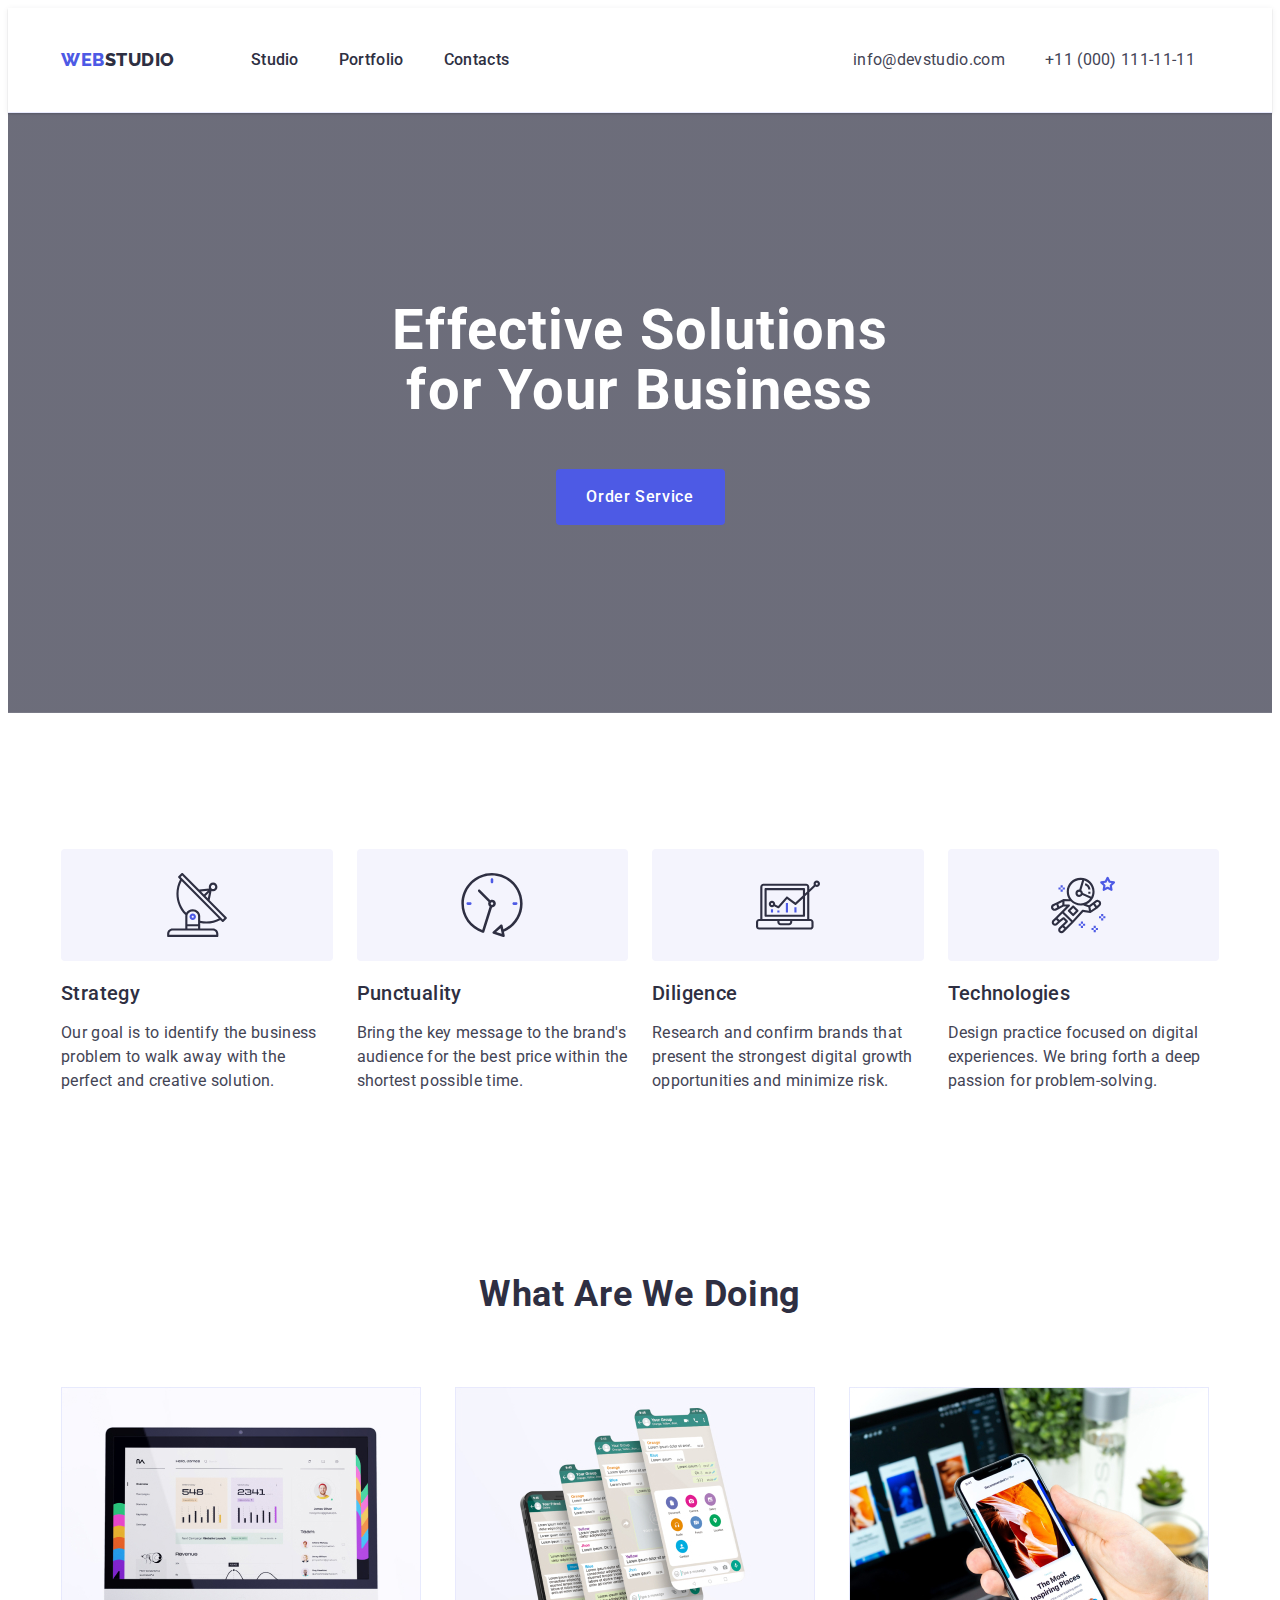
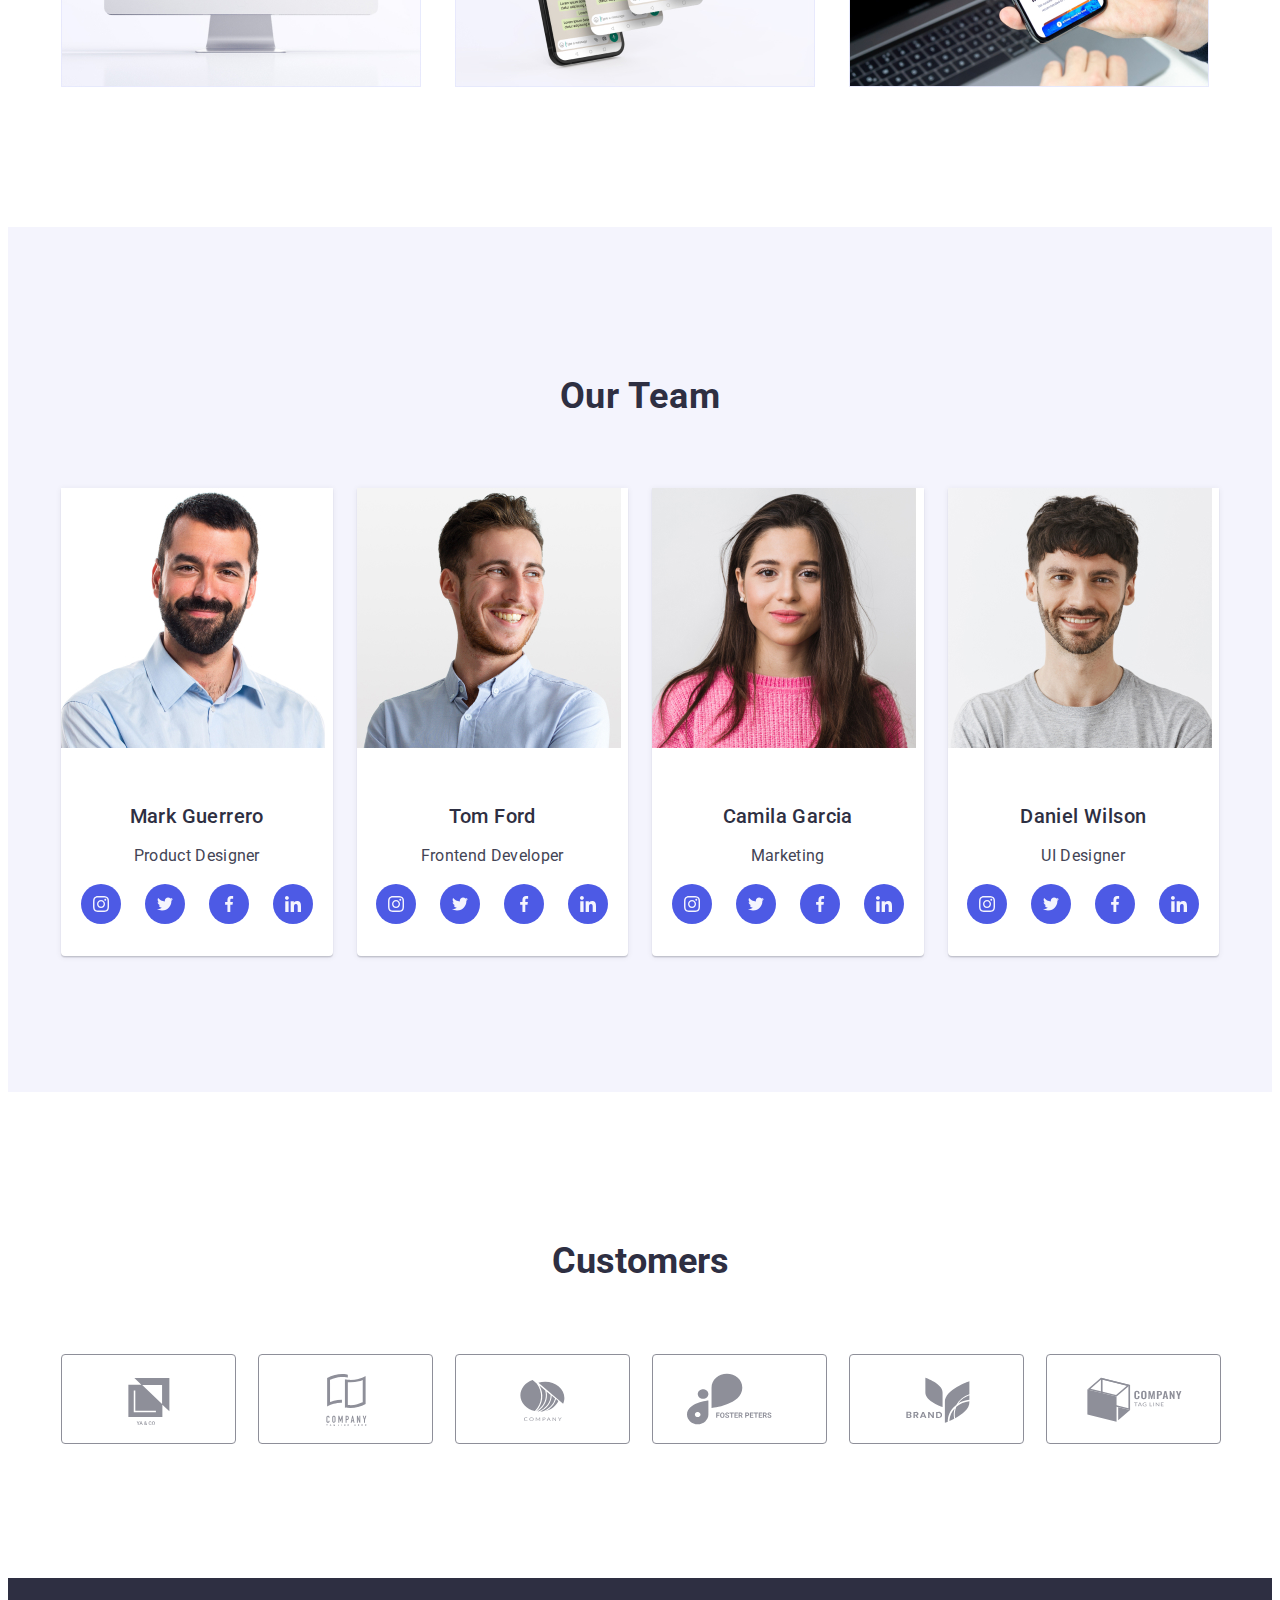
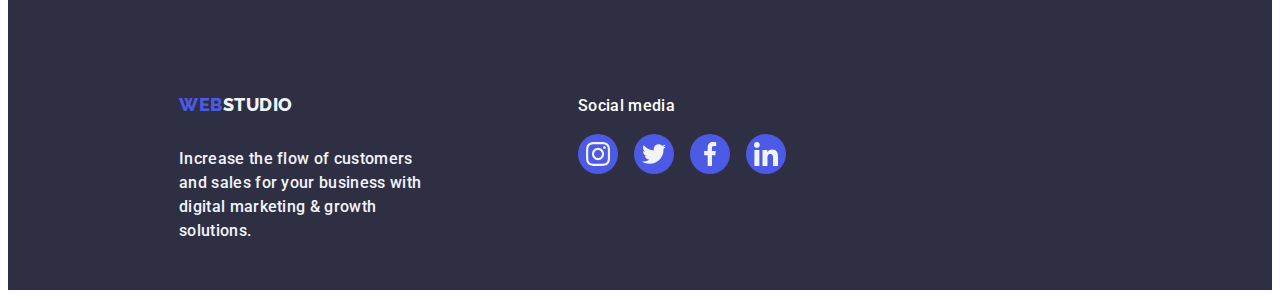
==== index.html @ 09ea51d0 "Initial commit" ====
<!DOCTYPE html>
<html lang="en">
  <head>
    <meta charset="UTF-8" />
    <meta name="viewport" content="width=device-width, initial-scale=1.0" />
    <link
      rel="stylesheet"
      href="https://cdnjs.cloudflare.com/ajax/libs/modern-normalize/2.0.0/modern-normalize.min.css"
      integrity="sha512-4xo8blKMVCiXpTaLzQSLSw3KFOVPWhm/TRtuPVc4WG6kUgjH6J03IBuG7JZPkcWMxJ5huwaBpOpnwYElP/m6wg=="
      crossorigin="anonymous"
      referrerpolicy="no-referrer"
    />
    <link rel="preconnect" href="https://fonts.googleapis.com" />
    <link rel="preconnect" href="https://fonts.gstatic.com" crossorigin />
    <link
      href="https://fonts.googleapis.com/css2?family=Raleway:wght@700&family=Roboto:wght@400;500;700;900&display=swap"
      rel="stylesheet"
    />
    <link rel="stylesheet" href="./css/styles.css" />
    <title>Studio</title>
  </head>
  <body>
    <!-- Header -->
    <header class="main-header">
      <div class="div-class container">
        <nav class="nav-nav">
          <a href="./index.html" class="logo link"
            >Web<span class="logo-span">Studio</span></a
          >
          <ul class="nav-bar list">
            <li><a href="./index.html" class="tab-bar link">Studio</a></li>
            <li>
              <a href="./portfolio.html" class="tab-bar link">Portfolio</a>
            </li>
            <li><a href="" class="tab-bar link">Contacts</a></li>
          </ul>
        </nav>
        <address class="address-bar">
          <ul class="list list-class">
            <li>
              <a href="mailto:info@devstudio.com" class="address-elm link"
                >info@devstudio.com</a
              >
            </li>
            <li>
              <a href="tel:+110001111111" class="address-elm link">
                +11 (000) 111-11-11</a
              >
            </li>
          </ul>
        </address>
      </div>
    </header>
    <main>
      <!--Section 1-->
      <section class="hero-section styling">
        <div class="container">
          <h1 class="hero-title">Effective Solutions for Your Business</h1>
          <button type="button" class="hero-button">Order Service</button>
        </div>
      </section>
      <!--Section 2-->
      <section class="how-to-do-it">
        <div class="container">
          <h2 class="visually-hidden">How we do it</h2>
          <ul class="list best-list">
            <li class="best-list-elm">
              <div class="icons">
                <svg width="64" height="64">
                  <use href="./images/icons.svg#antennalogo"></use>
                </svg>
              </div>
              <h3 class="joker joker-plus">Strategy</h3>
              <p class="the-joker">
                Our goal is to identify the business problem to walk away with
                the perfect and creative solution.
              </p>
            </li>
            <li class="best-list-elm">
              <div class="icons">
                <svg width="64" height="64">
                  <use href="./images/icons.svg#clocklogo"></use>
                </svg>
              </div>
              <h3 class="joker joker-plus">Punctuality</h3>
              <p class="the-joker">
                Bring the key message to the brand's audience for the best price
                within the shortest possible time.
              </p>
            </li>
            <li class="best-list-elm">
              <div class="icons">
                <svg width="64" height="64">
                  <use href="./images/icons.svg#diagramlogo"></use>
                </svg>
              </div>
              <h3 class="joker joker-plus">Diligence</h3>
              <p class="the-joker">
                Research and confirm brands that present the strongest digital
                growth opportunities and minimize risk.
              </p>
            </li>
            <li class="best-list-elm">
              <div class="icons">
                <svg width="64" height="64">
                  <use href="./images/icons.svg#astronautlogo"></use>
                </svg>
              </div>
              <h3 class="joker joker-plus">Technologies</h3>
              <p class="the-joker">
                Design practice focused on digital experiences. We bring forth a
                deep passion for problem-solving.
              </p>
            </li>
          </ul>
        </div>
      </section>
      <!--Section 3-->
      <section class="what-we-do">
        <div class="container">
          <h2 class="team-and-job">What are we doing</h2>
          <ul class="list what-we-do-list">
            <li class="examples">
              <img src="./images/img1.jpg" alt="photo monitor" width="360" />
            </li>
            <li class="examples">
              <img src="./images/img2.jpg" alt="phone screens" width="360" />
            </li>
            <li class="examples">
              <img src="./images/img3.jpg" alt="photo laptop" width="360" />
            </li>
          </ul>
        </div>
      </section>
      <!--Section 4-->
      <section class="our-team">
        <div class="container">
          <h2 class="team-and-job">Our Team</h2>
          <ul class="list our-team-list">
            <li class="employee-list">
              <img src="./images/photo1.jpg" alt="employee photo" width="264" />
              <div class="about-employee">
                <h3 class="joker">Mark Guerrero</h3>
                <p class="the-joker plus">Product Designer</p>
                <ul class="media-employee">
                  <li class="list-team-svg">
                    <a class="link-media" href="">
                      <svg class="svg-media" width="16" height="16">
                        <use href="./images/icons.svg#logoinstagram"></use>
                      </svg>
                    </a>
                  </li>
                  <li class="list-team-svg">
                    <a class="link-media" href="">
                      <svg class="svg-media" width="16" height="16">
                        <use href="./images/icons.svg#logotwitter"></use>
                      </svg>
                    </a>
                  </li>
                  <li class="list-team-svg">
                    <a class="link-media" href="">
                      <svg class="svg-media" width="16" height="16">
                        <use href="./images/icons.svg#logofacebook"></use>
                      </svg>
                    </a>
                  </li>
                  <li class="list-team-svg">
                    <a class="link-media" href="">
                      <svg class="svg-media" width="16" height="16">
                        <use href="./images/icons.svg#logolinkedin"></use>
                      </svg>
                    </a>
                  </li>
                </ul>
              </div>
            </li>
            <li class="employee-list">
              <img src="./images/photo2.jpg" alt="employee photo" width="264" />
              <div class="about-employee">
                <h3 class="joker">Tom Ford</h3>
                <p class="the-joker plus">Frontend Developer</p>
                <ul class="media-employee">
                  <li class="list-team-svg">
                    <a class="link-media" href="">
                      <svg class="svg-media" width="16" height="16">
                        <use href="./images/icons.svg#logoinstagram"></use>
                      </svg>
                    </a>
                  </li>
                  <li class="list-team-svg">
                    <a class="link-media" href="">
                      <svg class="svg-media" width="16" height="16">
                        <use href="./images/icons.svg#logotwitter"></use>
                      </svg>
                    </a>
                  </li>
                  <li class="list-team-svg">
                    <a class="link-media" href="">
                      <svg class="svg-media" width="16" height="16">
                        <use href="./images/icons.svg#logofacebook"></use>
                      </svg>
                    </a>
                  </li>
                  <li class="list-team-svg">
                    <a class="link-media" href="">
                      <svg class="svg-media" width="16" height="16">
                        <use href="./images/icons.svg#logolinkedin"></use>
                      </svg>
                    </a>
                  </li>
                </ul>
              </div>
            </li>
            <li class="employee-list">
              <img src="./images/photo3.jpg" alt="employee photo" width="264" />
              <div class="about-employee">
                <h3 class="joker">Camila Garcia</h3>
                <p class="the-joker plus">Marketing</p>
                <ul class="media-employee">
                  <li class="list-team-svg">
                    <a class="link-media" href="">
                      <svg class="svg-media" width="16" height="16">
                        <use href="./images/icons.svg#logoinstagram"></use>
                      </svg>
                    </a>
                  </li>
                  <li class="list-team-svg">
                    <a class="link-media" href="">
                      <svg class="svg-media" width="16" height="16">
                        <use href="./images/icons.svg#logotwitter"></use>
                      </svg>
                    </a>
                  </li>
                  <li class="list-team-svg">
                    <a class="link-media" href="">
                      <svg class="svg-media" width="16" height="16">
                        <use href="./images/icons.svg#logofacebook"></use>
                      </svg>
                    </a>
                  </li>
                  <li class="list-team-svg">
                    <a class="link-media" href="">
                      <svg class="svg-media" width="16" height="16">
                        <use href="./images/icons.svg#logolinkedin"></use>
                      </svg>
                    </a>
                  </li>
                </ul>
              </div>
            </li>
            <li class="employee-list">
              <img src="./images/photo4.jpg" alt="employee photo" width="264" />
              <div class="about-employee">
                <h3 class="joker">Daniel Wilson</h3>
                <p class="the-joker plus">UI Designer</p>
                <ul class="media-employee">
                  <li class="list-team-svg">
                    <a class="link-media" href="">
                      <svg class="svg-media" width="16" height="16">
                        <use href="./images/icons.svg#logoinstagram"></use>
                      </svg>
                    </a>
                  </li>
                  <li class="list-team-svg">
                    <a class="link-media" href="">
                      <svg class="svg-media" width="16" height="16">
                        <use href="./images/icons.svg#logotwitter"></use>
                      </svg>
                    </a>
                  </li>
                  <li class="list-team-svg">
                    <a class="link-media" href="">
                      <svg class="svg-media" width="16" height="16">
                        <use href="./images/icons.svg#logofacebook"></use>
                      </svg>
                    </a>
                  </li>
                  <li class="list-team-svg">
                    <a class="link-media" href="">
                      <svg class="svg-media" width="16" height="16">
                        <use href="./images/icons.svg#logolinkedin"></use>
                      </svg>
                    </a>
                  </li>
                </ul>
              </div>
            </li>
          </ul>
        </div>
      </section>
      <!-- Section 5 -->
      <section class="customers">
        <div class="container">
          <h2 class="customers-title">Customers</h2>
          <ul class="list-of-media-channels">
            <li class="list-of-six">
              <a class="the-six-elm" href="">
                <svg class="svg-of-the-six" width="104" height="56">
                  <use href="./images/icons.svg#logocompany1"></use>
                </svg>
              </a>
            </li>
            <li class="list-of-six">
              <a class="the-six-elm" href="">
                <svg class="svg-of-the-six" width="104" height="56">
                  <use href="./images/icons.svg#logocompany2"></use>
                </svg>
              </a>
            </li>
            <li class="list-of-six">
              <a class="the-six-elm" href="">
                <svg class="svg-of-the-six" width="104" height="56">
                  <use href="./images/icons.svg#logocompany3"></use>
                </svg>
              </a>
            </li>
            <li class="list-of-six">
              <a class="the-six-elm" href="">
                <svg class="svg-of-the-six" width="104" height="56">
                  <use href="./images/icons.svg#grouplogo"></use>
                </svg>
              </a>
            </li>
            <li class="list-of-six">
              <a class="the-six-elm" href="">
                <svg class="svg-of-the-six" width="104" height="56">
                  <use href="./images/icons.svg#logocompany5"></use>
                </svg>
              </a>
            </li>
            <li class="list-of-six">
              <a class="the-six-elm" href="">
                <svg class="svg-of-the-six" width="104" height="56">
                  <use href="./images/icons.svg#logocompany6"></use>
                </svg>
              </a>
            </li>
          </ul>
        </div>
      </section>
    </main>
    <!-- Foot6er -->
    <footer class="big-toe">
      <div class="footer-div">
        <div class="container second-footer-class">
          <a href="./index.html" class="logo link loggos-f"
            >Web<span class="span-logo">Studio</span></a
          >
          <p class="p-footer">
            Increase the flow of customers and sales for your business with
            digital marketing & growth solutions.
          </p>
        </div>
        <div>
          <p class="second-p-footer">Social media</p>
          <ul class="list-of-media-footer">
            <li class="list-of-four">
              <a class="the-four-elm" href="">
                <svg class="svg-of-the-four" width="24" height="24">
                  <use href="./images/icons.svg#logoinstagram"></use>
                </svg>
              </a>
            </li>
            <li class="list-of-four">
              <a class="the-four-elm" href="">
                <svg class="svg-of-the-four" width="24" height="24">
                  <use href="./images/icons.svg#logotwitter"></use>
                </svg>
              </a>
            </li>
            <li class="list-of-four">
              <a class="the-four-elm" href="">
                <svg class="svg-of-the-four" width="24" height="24">
                  <use href="./images/icons.svg#logofacebook"></use>
                </svg>
              </a>
            </li>
            <li class="list-of-four">
              <a class="the-four-elm" href="">
                <svg class="svg-of-the-four" width="24" height="24">
                  <use href="./images/icons.svg#logolinkedin"></use>
                </svg>
              </a>
            </li>
          </ul>
        </div>
      </div>
    </footer>
  </body>
</html>
---- css/styles.css ----
:root {
  --white-color: #ffffff;
  --navy-color: #2e2f42;
  --iris-color: #4d5ae5;
  --ocean-color: #404bbf;
  --cloud-color: #f4f4fd;
  --slate-color: #434455;
}
/*Global Styles*/
body {
  color: var(--slate-color);
  font-family: "Roboto", sans-serif;
}
/*Header classes*/
.main-header {
  border-bottom: 1px solid #e7e9fc;
  box-shadow: 0px 2px 1px rgba(46, 47, 66, 0.08),
    0px 1px 1px rgba(46, 47, 66, 0.16), 0px 1px 6px rgba(46, 47, 66, 0.08);
}
.div-class {
  display: flex;
  justify-content: space-between;
}
.container {
  width: 1158px;
  margin: 0 auto;
  padding: 0 15px;
}
.nav-nav {
  display: flex;
  align-items: center;
}
.logo {
  color: var(--iris-color);
  font-family: "Raleway", sans-serif;
  font-size: 18px;
  font-style: normal;
  font-weight: 800;
  line-height: 1.17;
  letter-spacing: 0.03em;
  text-transform: uppercase;
  margin-right: 76px;
}
.link {
  text-decoration: none;
}
.logo-span {
  color: var(--navy-color);
}
.nav-bar {
  list-style: none;
  display: flex;
  gap: 40px;
}
.list {
  list-style-type: none;
  padding: 0;
}
.tab-bar {
  color: var(--NAVY-BLUE, #2e2f42);
  font-size: 16px;
  font-weight: 500;
  line-height: 1.5;
  letter-spacing: 0.02em;
  padding: 24px 0;
}
.tab-bar:hover,
.tab-bar:focus {
  color: var(--ocean-color);
}
.address-bar {
  font-style: normal;
  list-style-type: none;
  display: flex;
  align-items: center;
  gap: 40;
}
.list-class {
  display: flex;
  gap: 40px;
  padding: 24px;
}
.address-elm {
  color: var(--slate-color);
  font-weight: 400;
  font-size: 16px;
  line-height: 1.5;
  letter-spacing: 0.02em;
  text-decoration: none;
}
.address-elm:hover,
.address-elm:focus {
  color: var(--ocean-color);
}
/*Section 1*/
.hero-section {
  padding: 188px 0;
  margin: auto;
}
.styling {
  background-image: linear-gradient(
      rgba(46, 47, 66, 0.7),
      rgba(46, 47, 66, 0.7)
    ),
    url(../images/people-office.jpg);
  max-width: 1440px;
  background-repeat: no-repeat;
  background-position: center;
  background-size: cover;
}
.hero-title {
  color: var(--white-color);
  margin: 0 auto;
  font-size: 56px;
  line-height: 1.07;
  text-align: center;
  letter-spacing: 0.02em;
  max-width: 496px;
}
.hero-button {
  margin: 0 auto;
  background-color: var(--IRIS, #4d5ae5);
  font-family: "Roboto", sans-serif;
  font-weight: 500;
  font-size: 16px;
  line-height: 1.5;
  letter-spacing: 0.04em;
  color: var(--WHITE, #fff);
  display: block;
  min-width: 169px;
  height: 56px;
  border: none;
  border-radius: 4px;
  cursor: pointer;
  margin-top: 48px;
}
.hero-button:hover,
.hero-button:focus {
  color: var(--ocean-color);
}
/* Section 2 */
.how-to-do-it {
  padding: 120px 0;
}
.visually-hidden {
  position: absolute;
  width: 1px;
  height: 1px;
  margin: -1px;
  border: 0;
  padding: 0;
  white-space: nowrap;
  clip-path: inset(100%);
  clip: rect(0 0 0 0);
  overflow: hidden;
}
.best-list {
  display: flex;
  gap: 24px;
  padding: 0;
}
.best-list-elm {
  width: 100%;
  min-width: 264px;
}
.icons {
  display: flex;
  align-items: center;
  justify-content: center;
  height: 112px;
  background-color: var(--cloud-color);
  border-radius: 4px;
  margin-bottom: 8px;
}
.joker {
  color: var(--navy-color);
  font-weight: 500;
  font-size: 20px;
  line-height: 1.2;
  letter-spacing: 0.02em;
  margin-bottom: 8px;
  text-align: center;
}
.joker-plus {
  width: calc((100% - 72px) / 4);
}
.the-joker {
  font-size: 16px;
  line-height: 1.5;
  letter-spacing: 0.02em;
}
/* Sectia 3 */
.what-we-do {
  padding-bottom: 120px;
}
.what-we-do-list {
  display: flex;
  gap: 24px;
  padding: 0;
}
.team-and-job {
  color: var(--navy-color);
  font-size: 36px;
  line-height: 1.11;
  text-align: center;
  letter-spacing: 0.02em;
  text-transform: capitalize;
  margin-bottom: 72px;
}
.examples {
  flex-basis: calc((100% - 48px) / 3);
}
/* Section 4 */
.our-team {
  background-color: var(--cloud-color);
  padding: 120px 0;
}
.our-team-list {
  display: flex;
  gap: 24px;
  padding: 0;
}
.employee-list {
  flex-basis: calc((100% - 3 * 24px) / 4);
  border-radius: 0px 0px 4px 4px;
  background: var(--WHITE, #fff);
  box-shadow: 0px 2px 1px 0px rgba(46, 47, 66, 0.08),
    0px 1px 1px 0px rgba(46, 47, 66, 0.16),
    0px 1px 6px 0px rgba(46, 47, 66, 0.08);
}
.about-employee {
  padding: 32px 0;
}
.plus {
  text-align: center;
}
.media-employee {
  display: flex;
  gap: 24px;
  list-style: none;
  justify-content: center;
  padding-left: 0;
}
.list-team-svg {
  width: 40px;
  height: 40px;
}
.link-media {
  width: 100%;
  height: 100%;
  background-color: var(--iris-color);
  border-radius: 50%;
  display: flex;
  align-items: center;
  justify-content: center;
}
.link-media:hover,
.link-media:focus {
  background-color: #404bbf;
}
.svg-media {
  fill: #f4f4fd;
}
/* Section 5 */
.customers {
  padding: 120px 0;
}
.customers-title {
  font-family: "Roboto", sans-serif;
  font-size: 36px;
  line-height: 1.11;
  color: #2e2f42;
  margin-bottom: 72px;
  text-align: center;
}
.list-of-media-channels {
  display: flex;
  gap: 24px;
  list-style: none;
  height: 88px;
  padding-left: 0;
}
.list-of-six {
  width: calc((100% - 120px) / 6);
}
.the-six-elm {
  width: 100%;
  height: 100%;
  border: 1px solid #8e8f99;
  border-radius: 4px;
  display: flex;
  align-items: center;
  justify-content: center;
  color: #8e8f99;
}
.the-six-elm:hover,
.the-six-elm:focus {
  border-color: #404bbf;
  color: #404bbf;
}
.svg-of-the-six {
  fill: currentColor;
}
/* Footer */
.big-toe {
  background-color: var(--navy-color);
  margin: 0 auto;
  padding: 100px 0;
  display: flex;
  max-width: 1440px;
}
.footer-div {
  align-items: baseline;
  display: flex;
  max-width: 1440px;
  padding-left: 156px;
}
.second-footer-class {
  margin-right: 120px;
  width: 264px;
  height: 72px;
}
.loggos-f {
  display: inline-block;
  margin-bottom: 16px;
}
.span-logo {
  color: var(--cloud-color);
}
.p-footer {
  font-weight: 500;
  font-size: 16px;
  line-height: 1.5;
  letter-spacing: 0.02em;
  color: #f4f4fd;
  margin-bottom: 16px;
  max-width: 264px;
}
.second-p-footer {
  font-weight: 500;
  font-size: 16px;
  line-height: 1.5;
  letter-spacing: 0.02em;
  color: #ffffffff;
  margin-bottom: 16px;
}
.list-of-media-footer {
  display: flex;
  gap: 16px;
  list-style: none;
  padding-left: 0;
}
.list-of-four {
  width: 40px;
  height: 40px;
}
.the-four-elm {
  width: 100%;
  height: 100%;
  background-color: #4d5ae5;
  border-radius: 50%;
  display: flex;
  align-items: center;
  justify-content: center;
}
.the-four-elm:hover,
.the-four-elm:focus {
  background-color: #31d0aa;
}
.svg-of-the-four {
  fill: #f4f4f4fd;
}
/* Portfolio */
.porto-section {
  padding: 96px 0 120px 0;
}
.porto-list {
  display: flex;
  padding: 0;
  justify-content: center;
  gap: 24px;
  margin-bottom: 72px;
}
.push-me {
  font-family: "Roboto", sans-serif;
  color: var(--iris-color);
  font-weight: 500;
  font-size: 16px;
  line-height: 1.5;
  letter-spacing: 0.04em;
  background-color: var(--cloud-color);
  cursor: pointer;
  border: 1px solid #e7e9fc;
  padding: 12px 24px;
  border-radius: 4px;
}
.push-me:hover,
.push-me:focus {
  background-color: var(--ocean-color);
  color: var(--white-color);
}
.big-list {
  display: flex;
  padding: 0;
  flex-wrap: wrap;
  column-gap: 24px;
  row-gap: 48px;
}
.big-li {
  width: calc((100% - 48px) / 3);
}
.about-link {
  padding: 32px 16px;
  border: 1px solid #e7e9fc;
  border-top: 0;
  margin-bottom: 8px;
}
.photo-line {
  font-weight: 500;
  font-size: 20px;
  line-height: 1.2;
  letter-spacing: 0.02em;
  color: var(--navy-color);
  margin-bottom: 8px;
}
.p-line {
  font-size: 16px;
  line-height: 1.5;
  letter-spacing: 0.02em;
  color: var(--slate-color);
}
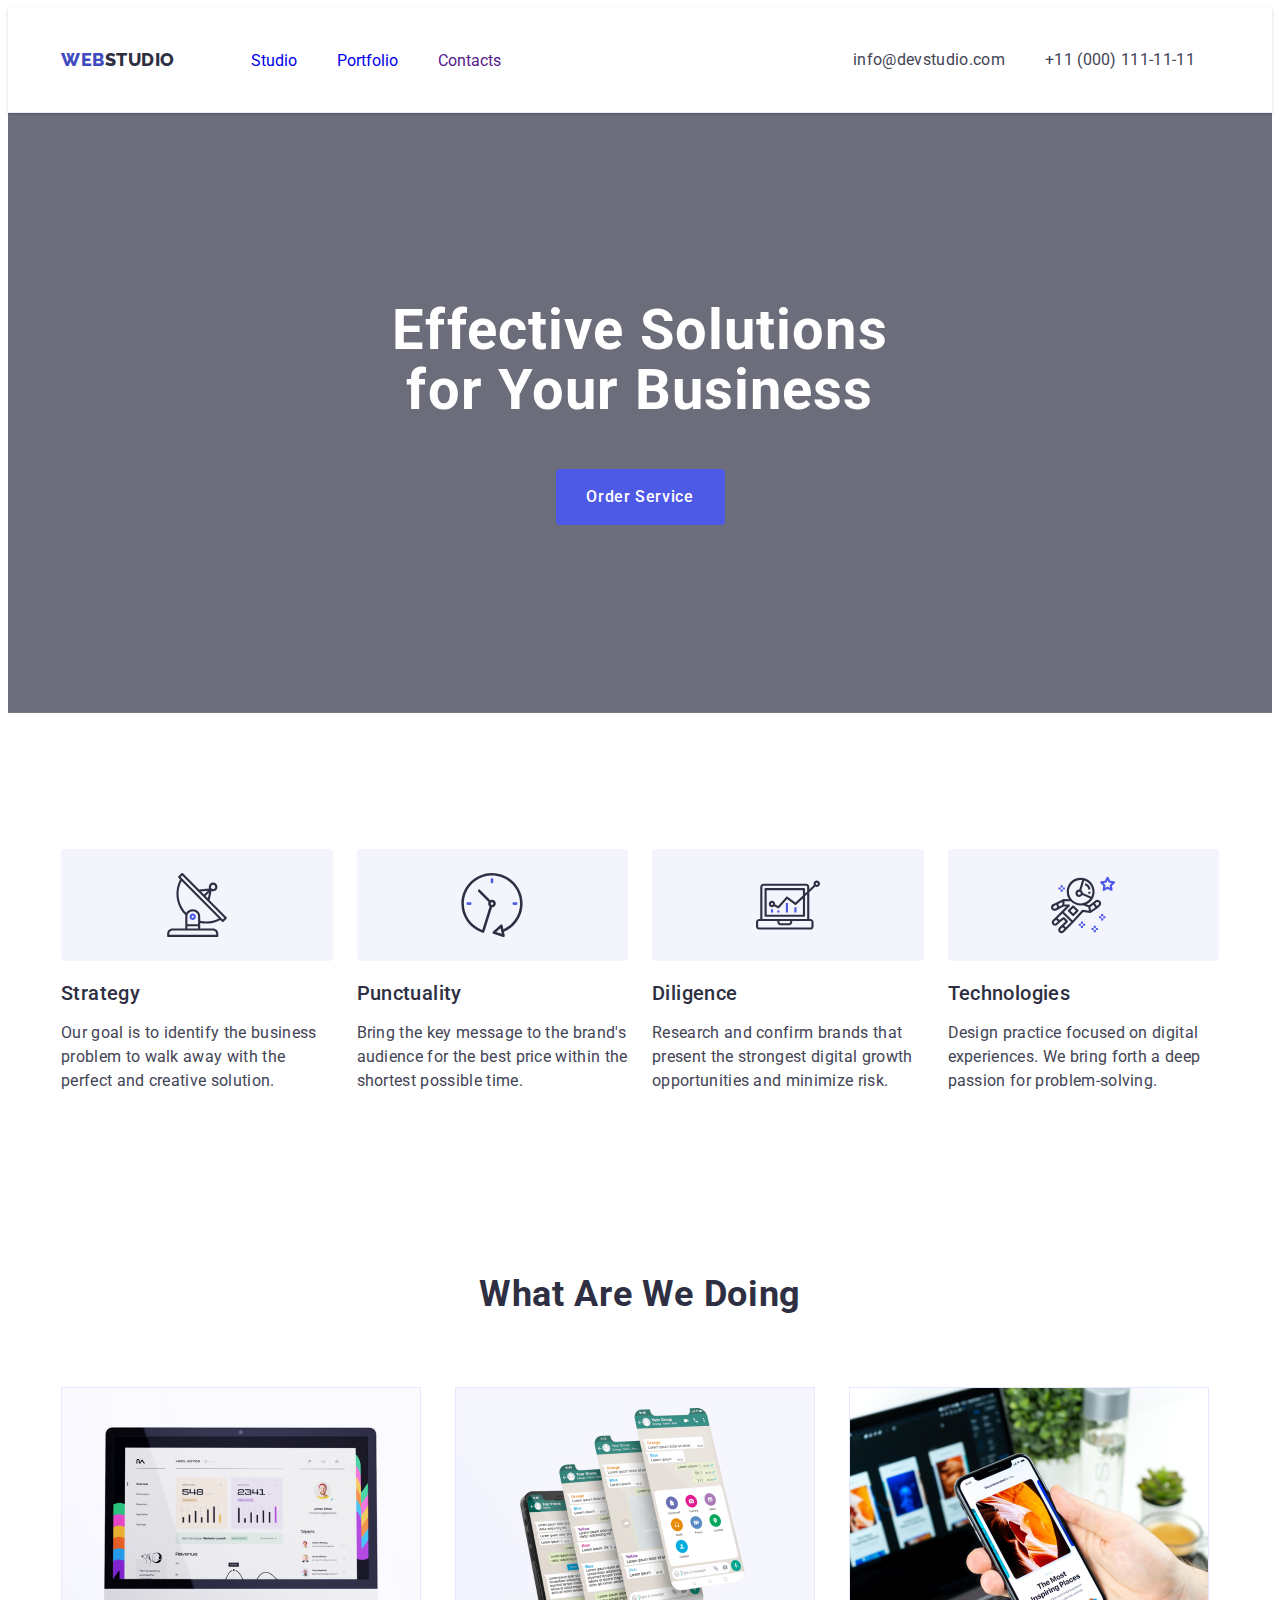
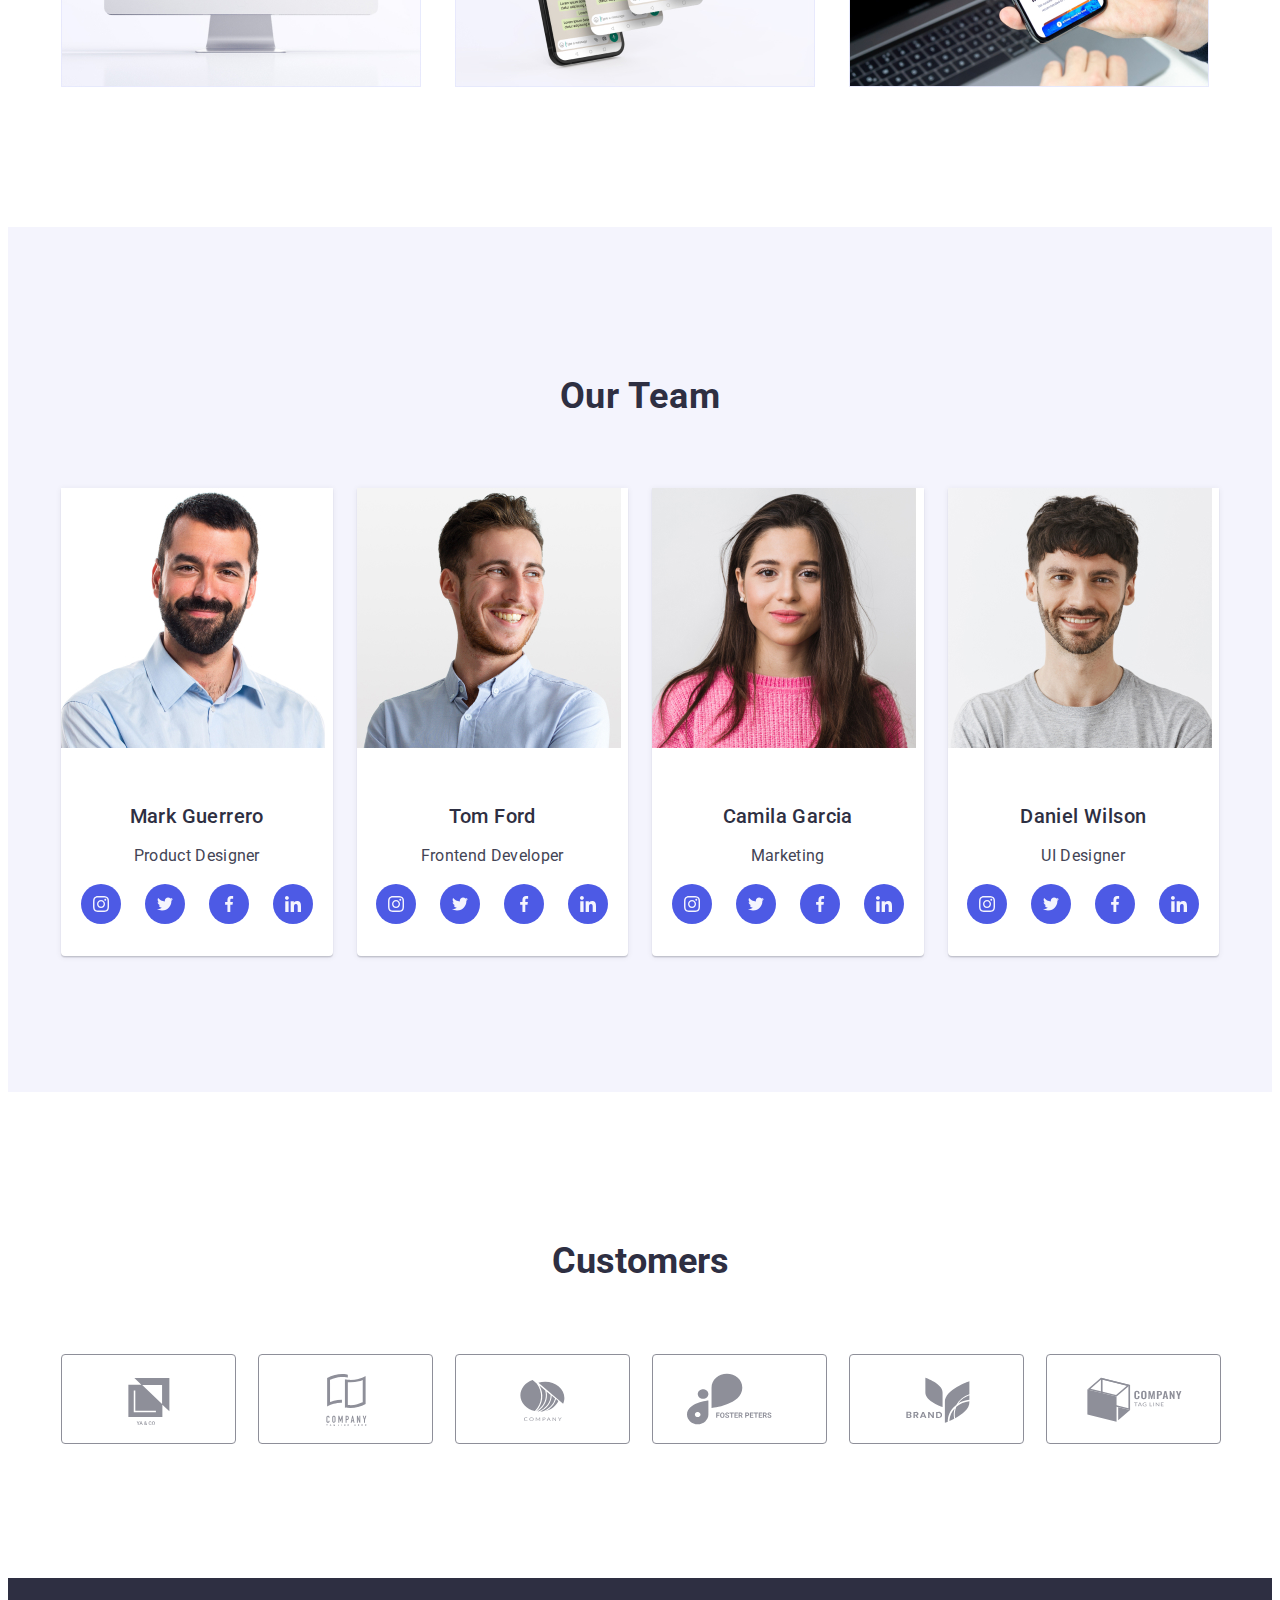
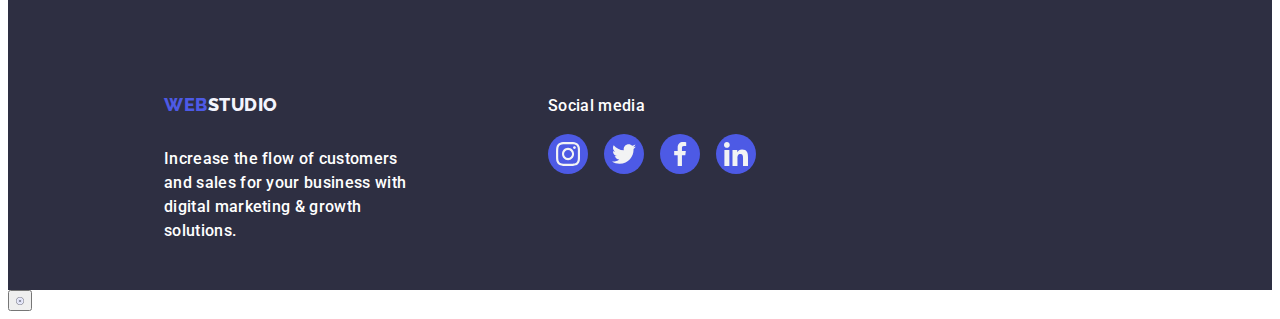
==== commit 929490d3: "comit3" ====
--- a/index.html
+++ b/index.html
@@ -24,7 +24,7 @@
     <header class="main-header">
       <div class="div-class container">
         <nav class="nav-nav">
-          <a href="./index.html" class="logo link"
+          <a href="./index.html" class="logo link modal-link"
             >Web<span class="logo-span">Studio</span></a
           >
           <ul class="nav-bar list">
@@ -341,8 +341,8 @@
     </main>
     <!-- Foot6er -->
     <footer class="big-toe">
-      <div class="footer-div">
-        <div class="container second-footer-class">
+      <div class="container footer-div">
+        <div class="second-footer-class">
           <a href="./index.html" class="logo link loggos-f"
             >Web<span class="span-logo">Studio</span></a
           >
@@ -386,5 +386,17 @@
         </div>
       </div>
     </footer>
+    <!-- MOdal -->
+    <div class="modal-script is-hidden" data-modal>
+      <div class="modal-window">
+        <button class="modal-close" type="button" data-modal-close>
+          <svg class="modal-svg" width="8" height="8">
+            <use href="./images/icons.svg#close"></use>
+          </svg>
+        </button>
+      </div>
+    </div>
+    <!-- Script -->
+    <script src="./modal.js"></script>
   </body>
 </html>
--- a/css/styles.css
+++ b/css/styles.css
@@ -31,38 +31,49 @@
   align-items: center;
 }
 .logo {
-  color: var(--iris-color);
   font-family: "Raleway", sans-serif;
+  font-weight: 800;
   font-size: 18px;
-  font-style: normal;
-  font-weight: 800;
   line-height: 1.17;
   letter-spacing: 0.03em;
   text-transform: uppercase;
+  color: var(--iris-color);
   margin-right: 76px;
 }
 .link {
   text-decoration: none;
+  position: relative;
+  transition: color 250ms cubic-bezier(0.4, 0, 0.2, 1);
+}
+.modal-link {
+  color: var(--ocean-color);
 }
 .logo-span {
   color: var(--navy-color);
 }
+.list {
+  list-style-type: none;
+  padding: 0;
+}
 .nav-bar {
   list-style: none;
   display: flex;
   gap: 40px;
 }
-.list {
-  list-style-type: none;
-  padding: 0;
-}
-.tab-bar {
-  color: var(--NAVY-BLUE, #2e2f42);
-  font-size: 16px;
-  font-weight: 500;
-  line-height: 1.5;
-  letter-spacing: 0.02em;
+.tab-bar::after {
+  font-weight: 500;
+  font-size: 16px;
+  line-height: 1.5;
+  letter-spacing: 0.02em;
+  color: var(--slate-color);
   padding: 24px 0;
+  background-color: var(--ocean-color);
+  content: "";
+  position: absolute;
+  left: 0;
+  bottom: -1px;
+  height: 4px;
+  border-radius: 2px;
 }
 .tab-bar:hover,
 .tab-bar:focus {
@@ -73,7 +84,7 @@
   list-style-type: none;
   display: flex;
   align-items: center;
-  gap: 40;
+  gap: 40px;
 }
 .list-class {
   display: flex;
@@ -81,11 +92,11 @@
   padding: 24px;
 }
 .address-elm {
+  font-weight: 400;
+  font-size: 16px;
+  line-height: 1.5;
+  letter-spacing: 0.02em;
   color: var(--slate-color);
-  font-weight: 400;
-  font-size: 16px;
-  line-height: 1.5;
-  letter-spacing: 0.02em;
   text-decoration: none;
 }
 .address-elm:hover,
@@ -314,6 +325,7 @@
   display: flex;
   max-width: 1440px;
   padding-left: 156px;
+  margin-left: 0;
 }
 .second-footer-class {
   margin-right: 120px;
@@ -328,15 +340,10 @@
   color: var(--cloud-color);
 }
 .p-footer {
-  font-weight: 500;
-  font-size: 16px;
-  line-height: 1.5;
-  letter-spacing: 0.02em;
-  color: #f4f4fd;
-  margin-bottom: 16px;
   max-width: 264px;
 }
-.second-p-footer {
+.second-p-footer,
+.p-footer {
   font-weight: 500;
   font-size: 16px;
   line-height: 1.5;
@@ -362,6 +369,7 @@
   display: flex;
   align-items: center;
   justify-content: center;
+  transition: background-color 250ms cubic-bezier(0.4, 0, 0.2, 1);
 }
 .the-four-elm:hover,
 .the-four-elm:focus {
@@ -383,21 +391,28 @@
 }
 .push-me {
   font-family: "Roboto", sans-serif;
-  color: var(--iris-color);
   font-weight: 500;
   font-size: 16px;
   line-height: 1.5;
   letter-spacing: 0.04em;
-  background-color: var(--cloud-color);
+  color: #4d5ae5;
+  background-color: #f4f4fd;
+  padding: 12px 24px;
+  border: 1px solid #e7e9fc;
+  border-radius: 4px;
   cursor: pointer;
-  border: 1px solid #e7e9fc;
-  padding: 12px 24px;
-  border-radius: 4px;
+  transition: color 250ms cubic-bezier(0.4, 0, 0.2, 1),
+    background-color 250ms cubic-bezier(0.4, 0, 0.2, 1),
+    border-color 250ms cubic-bezier(0.4, 0, 0.2, 1),
+    box-shadow 250ms cubic-bezier(0.4, 0, 0.2, 1);
 }
 .push-me:hover,
 .push-me:focus {
-  background-color: var(--ocean-color);
-  color: var(--white-color);
+  color: #ffffffff;
+  background-color: #404bbf;
+  border: 1px solid transparent;
+  box-shadow: 0px 3px 1px rgba(0, 0, 0, 0.1), 0px 2px 1px rgba(0, 0, 0, 0.08),
+    0px 2px 2px rgba(0, 0, 0, 0.12);
 }
 .big-list {
   display: flex;
@@ -408,6 +423,37 @@
 }
 .big-li {
   width: calc((100% - 48px) / 3);
+}
+.link-porto {
+  display: block;
+  transition: box-shadow 250ms cubic-bezier(0.4, 0, 0.2, 1);
+}
+.link-porto:hover,
+.link-porto:focus {
+  box-shadow: 0px 1px 6px rgba(46, 47, 66, 0.08),
+    0px 1px 1px rgba(46, 47, 66, 0.16), 0px 2px 1px rgba(46, 47, 66, 0.08);
+}
+.link-porto:hover .modal-p-img,
+.link-porto:focus .modal-p-img {
+  transform: translateY(0%);
+}
+.modal-div-img {
+  position: relative;
+  overflow: hidden;
+}
+.modal-p-img {
+  position: absolute;
+  top: 0;
+  font-size: 16px;
+  line-height: 1.5;
+  letter-spacing: 0.02em;
+  color: #f4f4f4fd;
+  padding: 40px 32px;
+  background-color: #4d5ae5;
+  height: 100%;
+  width: 100%;
+  transform: translateY(100%);
+  transition: transform 250ms cubic-bezier(0.4, 0, 0.2, 1);
 }
 .about-link {
   padding: 32px 16px;
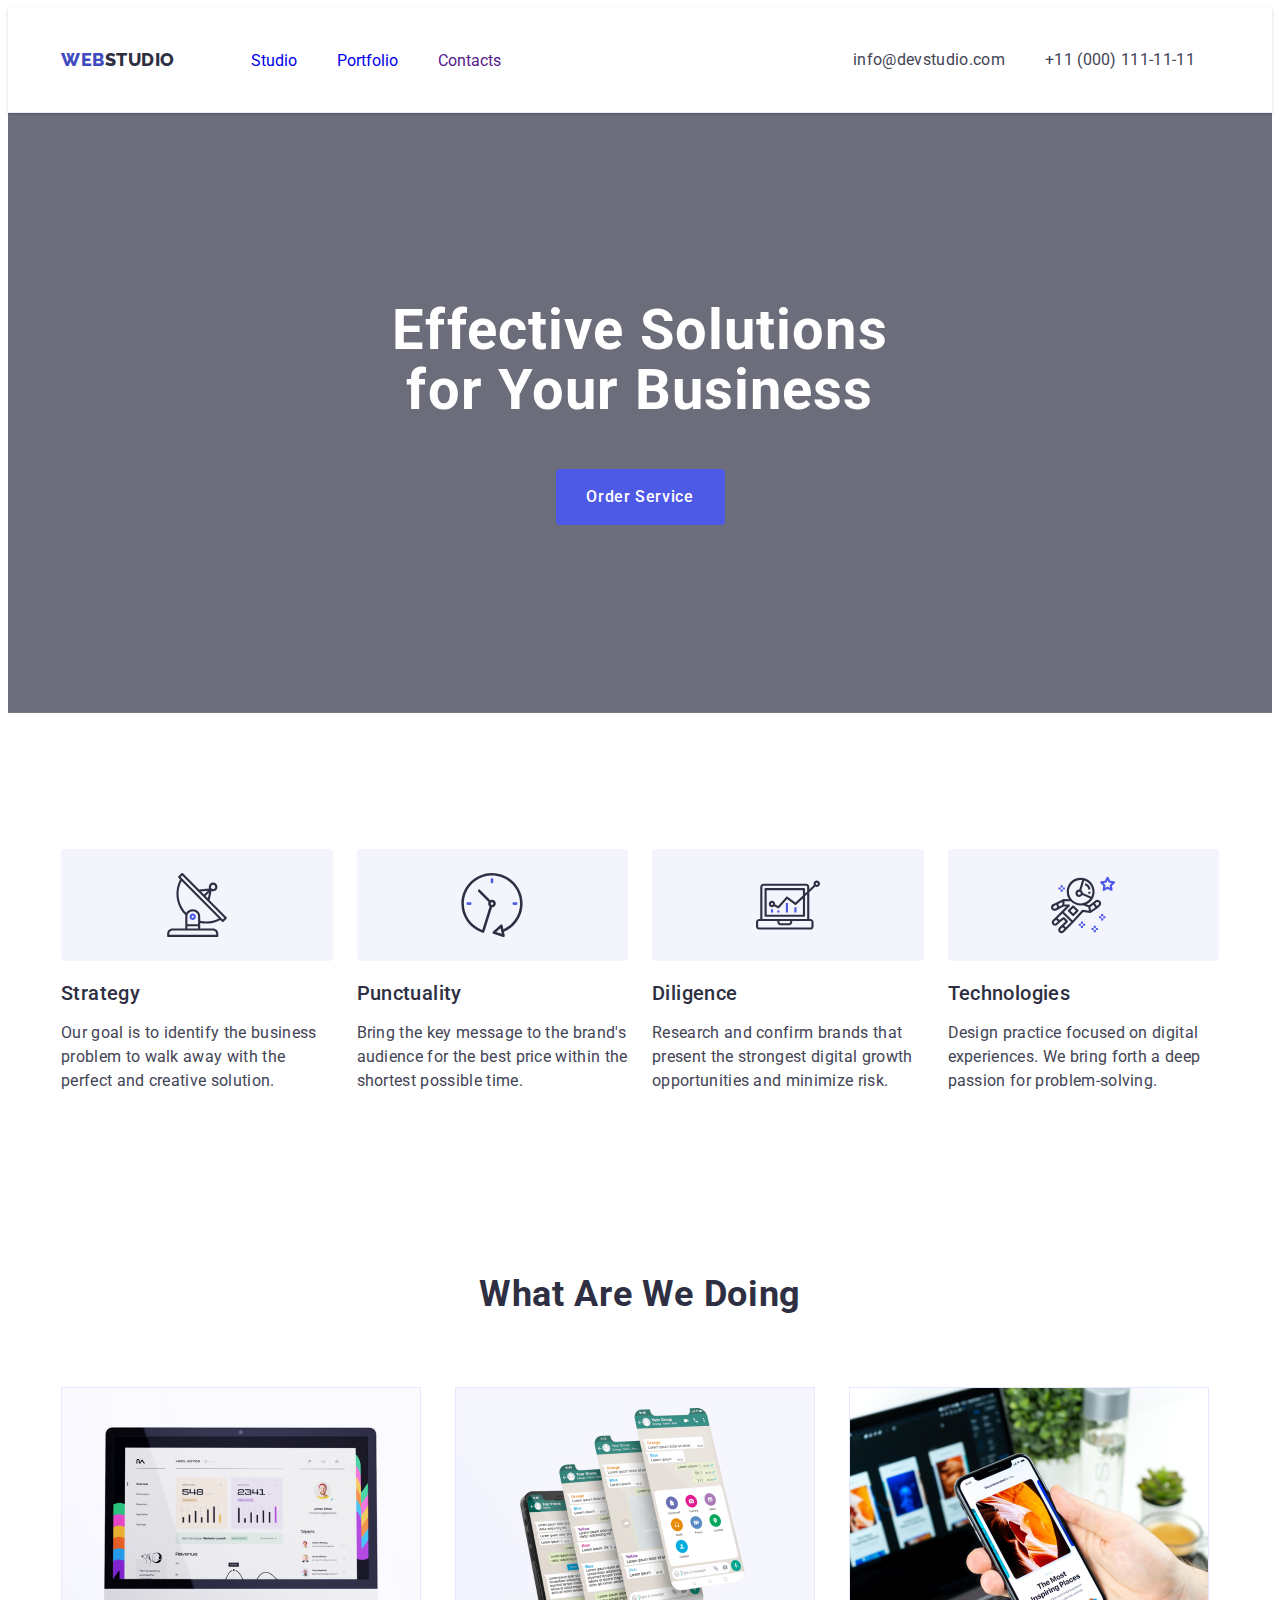
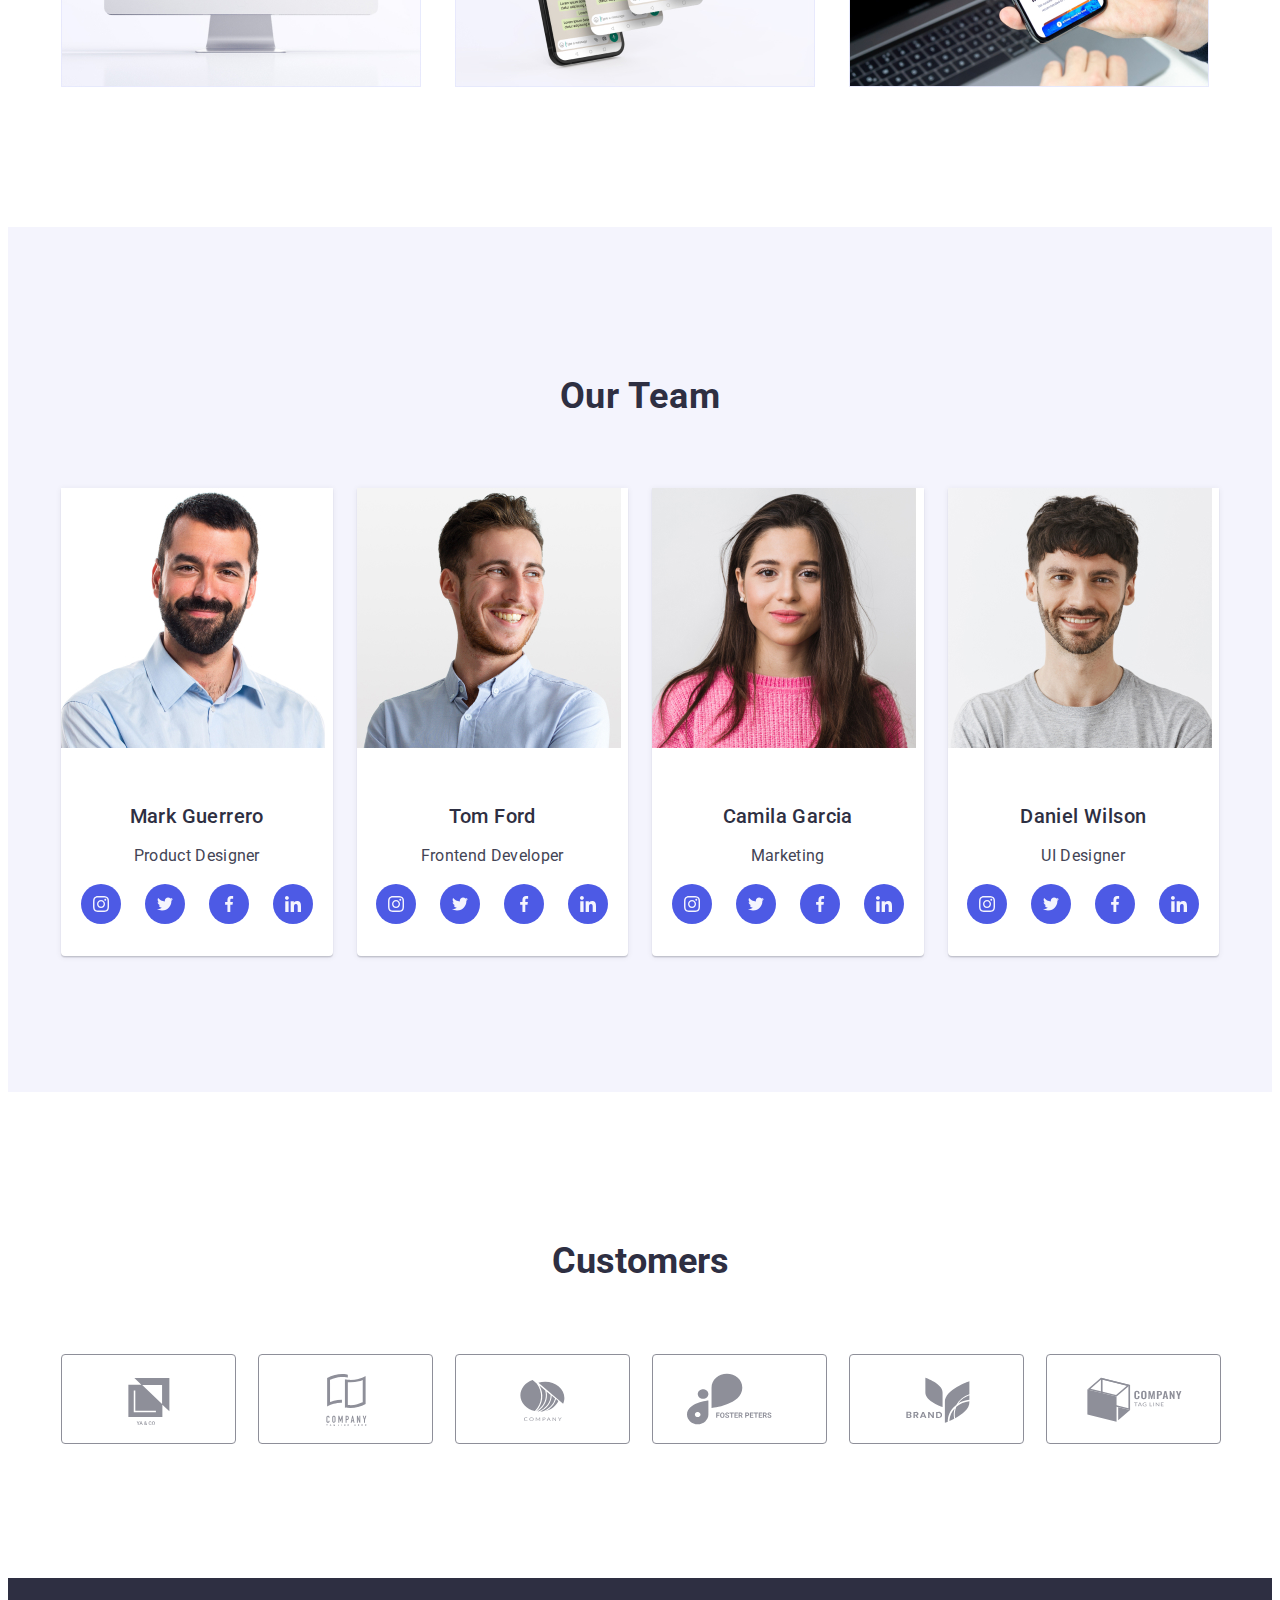
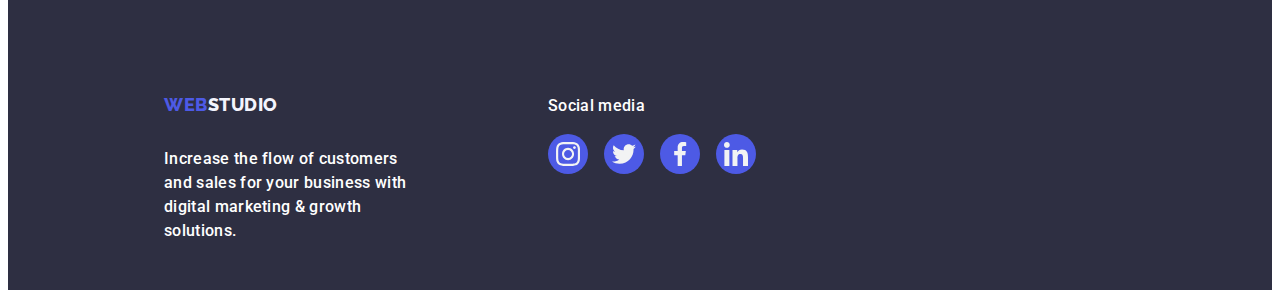
==== commit 54bff10f: "comit4" ====
--- a/index.html
+++ b/index.html
@@ -56,7 +56,9 @@
       <section class="hero-section styling">
         <div class="container">
           <h1 class="hero-title">Effective Solutions for Your Business</h1>
-          <button type="button" class="hero-button">Order Service</button>
+          <button type="button" class="hero-button" data-modal-open>
+            Order Service
+          </button>
         </div>
       </section>
       <!--Section 2-->
--- a/css/styles.css
+++ b/css/styles.css
@@ -377,6 +377,62 @@
 }
 .svg-of-the-four {
   fill: #f4f4f4fd;
+}
+/* Modal */
+.modal-script {
+  z-index: 10;
+  position: fixed;
+  top: 0;
+  left: 0;
+  width: 100%;
+  height: 100%;
+  background-color: rgba(46, 47, 66, 0.4);
+  transition: opacity 250ms cubic-bezier(0.4, 0, 0.2, 1),
+    visibility 250ms cubic-bezier(0.4, 0, 0.2, 1);
+}
+.is-hidden {
+  opacity: 0;
+  visibility: hidden;
+  pointer-events: none;
+}
+.modal-window {
+  position: absolute;
+  top: 50%;
+  left: 50%;
+  transform: translate(-50%, -50%) scale(1);
+  width: 408px;
+  min-height: 584px;
+  background: #fcfcfc;
+  box-shadow: 0px 1px 1px rgba(0, 0, 0, 0.14), 0px 1px 3px rgba(0, 0, 0, 0.12),
+    0px 2px 1px rgba(0, 0, 0, 0.2);
+  border-radius: 4px;
+  transition: transform 250ms cubic-bezier(0.4, 0, 0.2, 1);
+}
+.modal-close {
+  position: absolute;
+  top: 24px;
+  right: 24px;
+  width: 24px;
+  height: 24px;
+  border-radius: 50%;
+  display: flex;
+  align-items: center;
+  justify-content: center;
+  background-color: #e7e9fc;
+  border: 1px solid rgba(0, 0, 0, 0.1);
+  padding: 0;
+  cursor: pointer;
+  transition: background-color 250ms cubic-bezier(0.4, 0, 0.2, 1),
+    border 250ms cubic-bezier(0.4, 0, 0.2, 1);
+}
+.modal-close:hover,
+.modal-close:focus {
+  border: none;
+  background-color: #404bbf;
+  fill: #ffffff;
+}
+.modal-svg {
+  transition: fill 250ms cubic-bezier(0.4, 0, 0.2, 1);
 }
 /* Portfolio */
 .porto-section {
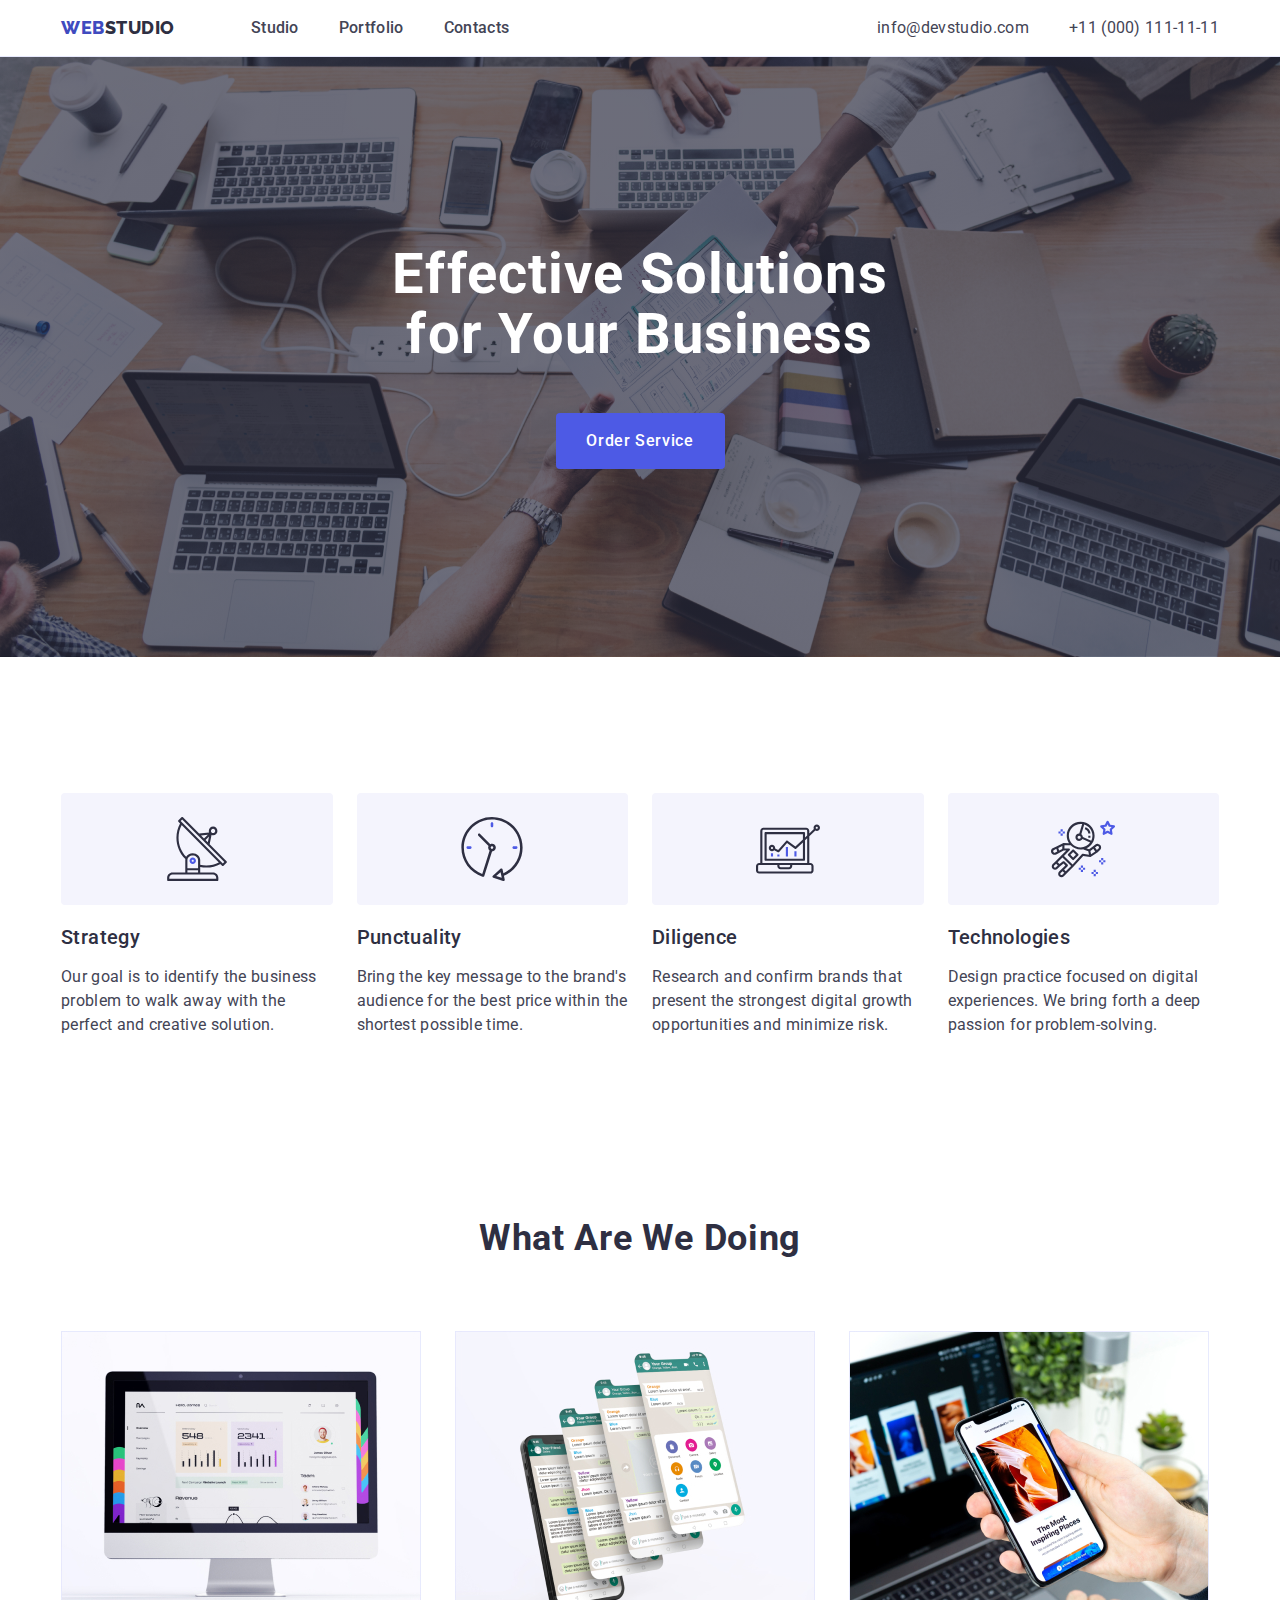
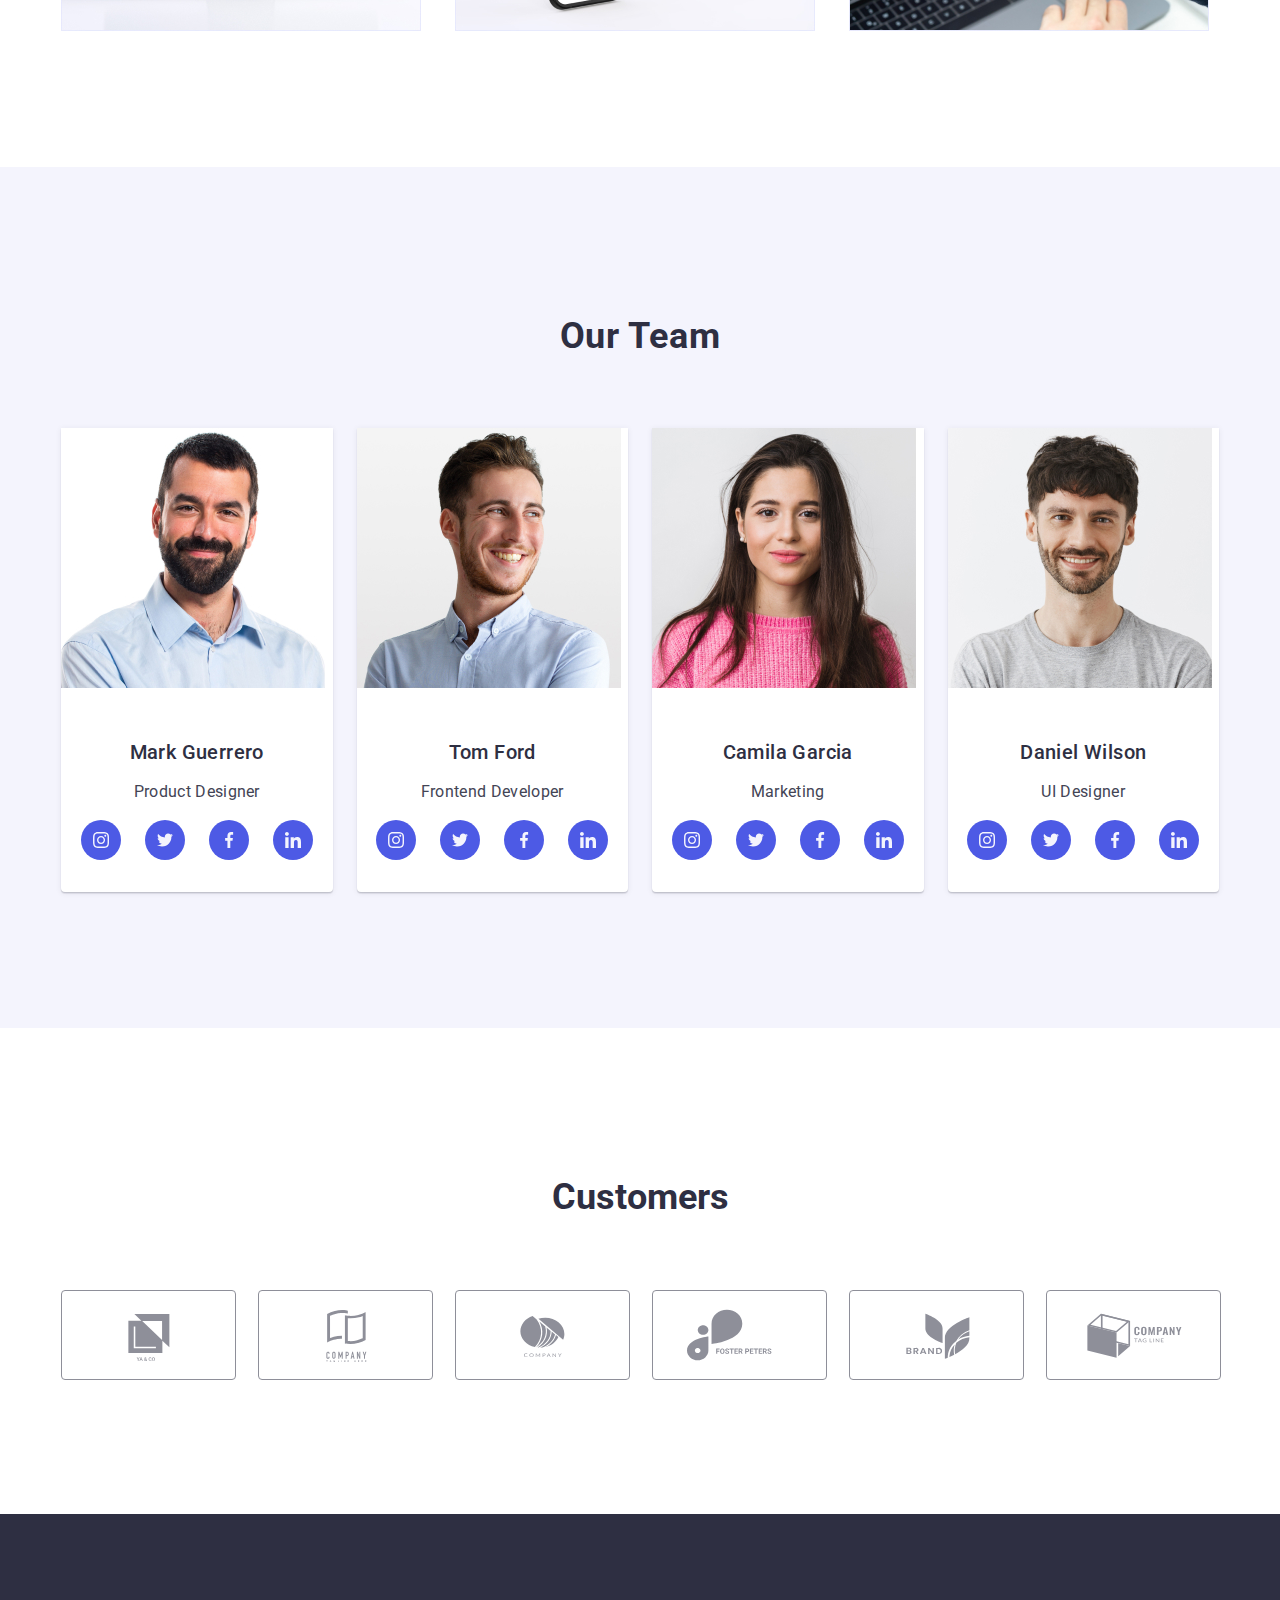
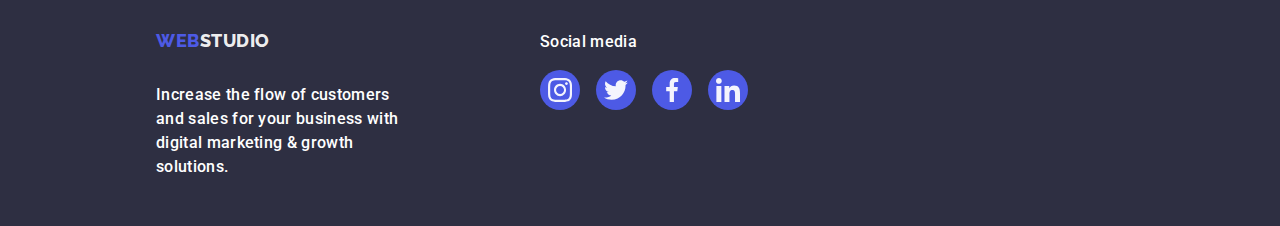
==== commit c9fa75b8: "lastcomit" ====
--- a/index.html
+++ b/index.html
@@ -19,8 +19,7 @@
     <link rel="stylesheet" href="./css/styles.css" />
     <title>Studio</title>
   </head>
-  <body>
-    <!-- Header -->
+  <body class="big-body">
     <header class="main-header">
       <div class="div-class container">
         <nav class="nav-nav">
@@ -52,7 +51,8 @@
       </div>
     </header>
     <main>
-      <!--Section 1-->
+      <!-- Section-1 -->
+
       <section class="hero-section styling">
         <div class="container">
           <h1 class="hero-title">Effective Solutions for Your Business</h1>
@@ -61,12 +61,14 @@
           </button>
         </div>
       </section>
-      <!--Section 2-->
+
+      <!-- Section-2 -->
+
       <section class="how-to-do-it">
         <div class="container">
           <h2 class="visually-hidden">How we do it</h2>
           <ul class="list best-list">
-            <li class="best-list-elm">
+            <li class="the-hop">
               <div class="icons">
                 <svg width="64" height="64">
                   <use href="./images/icons.svg#antennalogo"></use>
@@ -78,7 +80,7 @@
                 the perfect and creative solution.
               </p>
             </li>
-            <li class="best-list-elm">
+            <li class="the-hop">
               <div class="icons">
                 <svg width="64" height="64">
                   <use href="./images/icons.svg#clocklogo"></use>
@@ -90,7 +92,7 @@
                 within the shortest possible time.
               </p>
             </li>
-            <li class="best-list-elm">
+            <li class="the-hop">
               <div class="icons">
                 <svg width="64" height="64">
                   <use href="./images/icons.svg#diagramlogo"></use>
@@ -102,7 +104,7 @@
                 growth opportunities and minimize risk.
               </p>
             </li>
-            <li class="best-list-elm">
+            <li class="the-hop">
               <div class="icons">
                 <svg width="64" height="64">
                   <use href="./images/icons.svg#astronautlogo"></use>
@@ -117,34 +119,38 @@
           </ul>
         </div>
       </section>
-      <!--Section 3-->
+
+      <!-- Section-3 -->
+
       <section class="what-we-do">
         <div class="container">
           <h2 class="team-and-job">What are we doing</h2>
           <ul class="list what-we-do-list">
             <li class="examples">
-              <img src="./images/img1.jpg" alt="photo monitor" width="360" />
+              <img src="./images/img1.jpg" alt="photo-desktop" width="360" />
             </li>
             <li class="examples">
-              <img src="./images/img2.jpg" alt="phone screens" width="360" />
+              <img src="./images/img2.jpg" alt="phone-screens" width="360" />
             </li>
             <li class="examples">
-              <img src="./images/img3.jpg" alt="photo laptop" width="360" />
+              <img src="./images/img3.jpg" alt="lapton-and-phone" width="360" />
             </li>
           </ul>
         </div>
       </section>
-      <!--Section 4-->
+
+      <!-- Section-4 -->
+
       <section class="our-team">
         <div class="container">
           <h2 class="team-and-job">Our Team</h2>
           <ul class="list our-team-list">
-            <li class="employee-list">
-              <img src="./images/photo1.jpg" alt="employee photo" width="264" />
-              <div class="about-employee">
+            <li class="employ-list">
+              <img src="./images/photo1.jpg" alt="photo-employ" width="264" />
+              <div class="about-employ">
                 <h3 class="joker">Mark Guerrero</h3>
                 <p class="the-joker plus">Product Designer</p>
-                <ul class="media-employee">
+                <ul class="media-employ">
                   <li class="list-team-svg">
                     <a class="link-media" href="">
                       <svg class="svg-media" width="16" height="16">
@@ -176,36 +182,36 @@
                 </ul>
               </div>
             </li>
-            <li class="employee-list">
-              <img src="./images/photo2.jpg" alt="employee photo" width="264" />
-              <div class="about-employee">
+            <li class="employ-list">
+              <img src="./images/photo2.jpg" alt="" />
+              <div class="about-employ">
                 <h3 class="joker">Tom Ford</h3>
                 <p class="the-joker plus">Frontend Developer</p>
-                <ul class="media-employee">
-                  <li class="list-team-svg">
-                    <a class="link-media" href="">
-                      <svg class="svg-media" width="16" height="16">
+                <ul class="media-employ">
+                  <li class="list-team-svg">
+                    <a class="link-media" href="">
+                      <svg class="svg-media" width="16px" height="16px">
                         <use href="./images/icons.svg#logoinstagram"></use>
                       </svg>
                     </a>
                   </li>
                   <li class="list-team-svg">
                     <a class="link-media" href="">
-                      <svg class="svg-media" width="16" height="16">
+                      <svg class="svg-media" width="16px" height="16px">
                         <use href="./images/icons.svg#logotwitter"></use>
                       </svg>
                     </a>
                   </li>
                   <li class="list-team-svg">
                     <a class="link-media" href="">
-                      <svg class="svg-media" width="16" height="16">
+                      <svg class="svg-media" width="16px" height="16px">
                         <use href="./images/icons.svg#logofacebook"></use>
                       </svg>
                     </a>
                   </li>
                   <li class="list-team-svg">
                     <a class="link-media" href="">
-                      <svg class="svg-media" width="16" height="16">
+                      <svg class="svg-media" width="16px" height="16px">
                         <use href="./images/icons.svg#logolinkedin"></use>
                       </svg>
                     </a>
@@ -213,36 +219,36 @@
                 </ul>
               </div>
             </li>
-            <li class="employee-list">
-              <img src="./images/photo3.jpg" alt="employee photo" width="264" />
-              <div class="about-employee">
+            <li class="employ-list">
+              <img src="./images/photo3.jpg" alt="" />
+              <div class="about-employ">
                 <h3 class="joker">Camila Garcia</h3>
                 <p class="the-joker plus">Marketing</p>
-                <ul class="media-employee">
-                  <li class="list-team-svg">
-                    <a class="link-media" href="">
-                      <svg class="svg-media" width="16" height="16">
+                <ul class="media-employ">
+                  <li class="list-team-svg">
+                    <a class="link-media" href="">
+                      <svg class="svg-media" width="16px" height="16px">
                         <use href="./images/icons.svg#logoinstagram"></use>
                       </svg>
                     </a>
                   </li>
                   <li class="list-team-svg">
                     <a class="link-media" href="">
-                      <svg class="svg-media" width="16" height="16">
+                      <svg class="svg-media" width="16px" height="16px">
                         <use href="./images/icons.svg#logotwitter"></use>
                       </svg>
                     </a>
                   </li>
                   <li class="list-team-svg">
                     <a class="link-media" href="">
-                      <svg class="svg-media" width="16" height="16">
+                      <svg class="svg-media" width="16px" height="16px">
                         <use href="./images/icons.svg#logofacebook"></use>
                       </svg>
                     </a>
                   </li>
                   <li class="list-team-svg">
                     <a class="link-media" href="">
-                      <svg class="svg-media" width="16" height="16">
+                      <svg class="svg-media" width="16px" height="16px">
                         <use href="./images/icons.svg#logolinkedin"></use>
                       </svg>
                     </a>
@@ -250,36 +256,36 @@
                 </ul>
               </div>
             </li>
-            <li class="employee-list">
-              <img src="./images/photo4.jpg" alt="employee photo" width="264" />
-              <div class="about-employee">
+            <li class="employ-list">
+              <img src="./images/photo4.jpg" alt="" />
+              <div class="about-employ">
                 <h3 class="joker">Daniel Wilson</h3>
                 <p class="the-joker plus">UI Designer</p>
-                <ul class="media-employee">
-                  <li class="list-team-svg">
-                    <a class="link-media" href="">
-                      <svg class="svg-media" width="16" height="16">
+                <ul class="media-employ">
+                  <li class="list-team-svg">
+                    <a class="link-media" href="">
+                      <svg class="svg-media" width="16px" height="16px">
                         <use href="./images/icons.svg#logoinstagram"></use>
                       </svg>
                     </a>
                   </li>
                   <li class="list-team-svg">
                     <a class="link-media" href="">
-                      <svg class="svg-media" width="16" height="16">
+                      <svg class="svg-media" width="16px" height="16px">
                         <use href="./images/icons.svg#logotwitter"></use>
                       </svg>
                     </a>
                   </li>
                   <li class="list-team-svg">
                     <a class="link-media" href="">
-                      <svg class="svg-media" width="16" height="16">
+                      <svg class="svg-media" width="16px" height="16px">
                         <use href="./images/icons.svg#logofacebook"></use>
                       </svg>
                     </a>
                   </li>
                   <li class="list-team-svg">
                     <a class="link-media" href="">
-                      <svg class="svg-media" width="16" height="16">
+                      <svg class="svg-media" width="16px" height="16px">
                         <use href="./images/icons.svg#logolinkedin"></use>
                       </svg>
                     </a>
@@ -290,7 +296,9 @@
           </ul>
         </div>
       </section>
-      <!-- Section 5 -->
+
+      <!-- Section-5 -->
+
       <section class="customers">
         <div class="container">
           <h2 class="customers-title">Customers</h2>
@@ -341,7 +349,9 @@
         </div>
       </section>
     </main>
-    <!-- Foot6er -->
+
+    <!-- Footer -->
+
     <footer class="big-toe">
       <div class="container footer-div">
         <div class="second-footer-class">
--- a/css/styles.css
+++ b/css/styles.css
@@ -6,12 +6,19 @@
   --cloud-color: #f4f4fd;
   --slate-color: #434455;
 }
-/*Global Styles*/
+/* Body */
+
 body {
-  color: var(--slate-color);
   font-family: "Roboto", sans-serif;
-}
-/*Header classes*/
+  color: #434455;
+}
+.big-body {
+  max-width: 1440px;
+  margin: 0 auto;
+}
+
+/* Header */
+
 .main-header {
   border-bottom: 1px solid #e7e9fc;
   box-shadow: 0px 2px 1px rgba(46, 47, 66, 0.08),
@@ -30,6 +37,7 @@
   display: flex;
   align-items: center;
 }
+
 .logo {
   font-family: "Raleway", sans-serif;
   font-weight: 800;
@@ -37,7 +45,7 @@
   line-height: 1.17;
   letter-spacing: 0.03em;
   text-transform: uppercase;
-  color: var(--iris-color);
+  color: #4d5ae5;
   margin-right: 76px;
 }
 .link {
@@ -45,11 +53,15 @@
   position: relative;
   transition: color 250ms cubic-bezier(0.4, 0, 0.2, 1);
 }
+.link:hover,
+.link:focus {
+  color: #404bbf;
+}
 .modal-link {
-  color: var(--ocean-color);
+  color: #404bbf;
 }
 .logo-span {
-  color: var(--navy-color);
+  color: #2e2f42;
 }
 .list {
   list-style-type: none;
@@ -60,24 +72,22 @@
   display: flex;
   gap: 40px;
 }
-.tab-bar::after {
+.tab-bar {
   font-weight: 500;
   font-size: 16px;
   line-height: 1.5;
   letter-spacing: 0.02em;
   color: var(--slate-color);
   padding: 24px 0;
-  background-color: var(--ocean-color);
+}
+.tab-bar::after {
   content: "";
   position: absolute;
   left: 0;
   bottom: -1px;
   height: 4px;
   border-radius: 2px;
-}
-.tab-bar:hover,
-.tab-bar:focus {
-  color: var(--ocean-color);
+  background-color: var(--ocean-color);
 }
 .address-bar {
   font-style: normal;
@@ -89,21 +99,18 @@
 .list-class {
   display: flex;
   gap: 40px;
-  padding: 24px;
 }
 .address-elm {
   font-weight: 400;
   font-size: 16px;
   line-height: 1.5;
   letter-spacing: 0.02em;
-  color: var(--slate-color);
+  color: #434455;
   text-decoration: none;
 }
-.address-elm:hover,
-.address-elm:focus {
-  color: var(--ocean-color);
-}
-/*Section 1*/
+
+/* Section-1 ( Hero section ) */
+
 .hero-section {
   padding: 188px 0;
   margin: auto;
@@ -114,29 +121,30 @@
       rgba(46, 47, 66, 0.7)
     ),
     url(../images/people-office.jpg);
-  max-width: 1440px;
+
   background-repeat: no-repeat;
   background-position: center;
   background-size: cover;
 }
 .hero-title {
-  color: var(--white-color);
   margin: 0 auto;
   font-size: 56px;
   line-height: 1.07;
   text-align: center;
   letter-spacing: 0.02em;
+  color: #ffffff;
   max-width: 496px;
 }
 .hero-button {
   margin: 0 auto;
-  background-color: var(--IRIS, #4d5ae5);
+  background-color: #4d5ae5;
   font-family: "Roboto", sans-serif;
   font-weight: 500;
   font-size: 16px;
   line-height: 1.5;
   letter-spacing: 0.04em;
-  color: var(--WHITE, #fff);
+  color: #ffffff;
+  cursor: pointer;
   display: block;
   min-width: 169px;
   height: 56px;
@@ -147,12 +155,15 @@
 }
 .hero-button:hover,
 .hero-button:focus {
-  color: var(--ocean-color);
-}
-/* Section 2 */
+  background-color: #404bbf;
+}
+
+/* Section-2 ( How we do it ) */
+
 .how-to-do-it {
   padding: 120px 0;
 }
+
 .visually-hidden {
   position: absolute;
   width: 1px;
@@ -168,9 +179,8 @@
 .best-list {
   display: flex;
   gap: 24px;
-  padding: 0;
-}
-.best-list-elm {
+}
+.the-hop {
   width: 100%;
   min-width: 264px;
 }
@@ -179,18 +189,21 @@
   align-items: center;
   justify-content: center;
   height: 112px;
-  background-color: var(--cloud-color);
+  background-color: #f4f4fd;
   border-radius: 4px;
   margin-bottom: 8px;
 }
+
 .joker {
-  color: var(--navy-color);
   font-weight: 500;
   font-size: 20px;
   line-height: 1.2;
   letter-spacing: 0.02em;
+  color: #2e2f42;
   margin-bottom: 8px;
+  background-color: #ffffffff;
   text-align: center;
+  margin-bottom: 8px;
 }
 .joker-plus {
   width: calc((100% - 72px) / 4);
@@ -199,39 +212,42 @@
   font-size: 16px;
   line-height: 1.5;
   letter-spacing: 0.02em;
-}
-/* Sectia 3 */
+  color: #434455;
+}
+
+/* Section-3 (What we do) */
+
 .what-we-do {
   padding-bottom: 120px;
 }
 .what-we-do-list {
   display: flex;
   gap: 24px;
-  padding: 0;
 }
 .team-and-job {
-  color: var(--navy-color);
   font-size: 36px;
   line-height: 1.11;
   text-align: center;
   letter-spacing: 0.02em;
   text-transform: capitalize;
+  color: #2e2f42;
   margin-bottom: 72px;
 }
 .examples {
   flex-basis: calc((100% - 48px) / 3);
 }
-/* Section 4 */
+
+/* Section-4 (Our team ) */
+
 .our-team {
-  background-color: var(--cloud-color);
+  background-color: #f4f4fd;
   padding: 120px 0;
 }
 .our-team-list {
   display: flex;
   gap: 24px;
-  padding: 0;
-}
-.employee-list {
+}
+.employ-list {
   flex-basis: calc((100% - 3 * 24px) / 4);
   border-radius: 0px 0px 4px 4px;
   background: var(--WHITE, #fff);
@@ -239,13 +255,13 @@
     0px 1px 1px 0px rgba(46, 47, 66, 0.16),
     0px 1px 6px 0px rgba(46, 47, 66, 0.08);
 }
-.about-employee {
+.about-employ {
   padding: 32px 0;
 }
 .plus {
   text-align: center;
 }
-.media-employee {
+.media-employ {
   display: flex;
   gap: 24px;
   list-style: none;
@@ -259,11 +275,12 @@
 .link-media {
   width: 100%;
   height: 100%;
-  background-color: var(--iris-color);
+  background-color: #4d5ae5;
   border-radius: 50%;
   display: flex;
   align-items: center;
   justify-content: center;
+  transition: background-color 250ms cubic-bezier(0.4, 0, 0.2, 1);
 }
 .link-media:hover,
 .link-media:focus {
@@ -272,7 +289,9 @@
 .svg-media {
   fill: #f4f4fd;
 }
-/* Section 5 */
+
+/* Section-5 */
+
 .customers {
   padding: 120px 0;
 }
@@ -303,6 +322,8 @@
   align-items: center;
   justify-content: center;
   color: #8e8f99;
+  transition: border-color 250ms cubic-bezier(0.4, 0, 0.2, 1),
+    color 250ms cubic-bezier(0.4, 0, 0.2, 1);
 }
 .the-six-elm:hover,
 .the-six-elm:focus {
@@ -313,8 +334,9 @@
   fill: currentColor;
 }
 /* Footer */
+
 .big-toe {
-  background-color: var(--navy-color);
+  background-color: #2e2f42;
   margin: 0 auto;
   padding: 100px 0;
   display: flex;
@@ -332,18 +354,24 @@
   width: 264px;
   height: 72px;
 }
+
 .loggos-f {
   display: inline-block;
   margin-bottom: 16px;
 }
 .span-logo {
-  color: var(--cloud-color);
+  color: #f4f4f4fd;
 }
 .p-footer {
+  font-weight: 500;
+  font-size: 16px;
+  line-height: 1.5;
+  letter-spacing: 0.02em;
+  color: #ffffffff;
+  margin-bottom: 16px;
   max-width: 264px;
 }
-.second-p-footer,
-.p-footer {
+.second-p-footer {
   font-weight: 500;
   font-size: 16px;
   line-height: 1.5;
@@ -378,7 +406,9 @@
 .svg-of-the-four {
   fill: #f4f4f4fd;
 }
+
 /* Modal */
+
 .modal-script {
   z-index: 10;
   position: fixed;
@@ -434,7 +464,12 @@
 .modal-svg {
   transition: fill 250ms cubic-bezier(0.4, 0, 0.2, 1);
 }
+
 /* Portfolio */
+
+img {
+  display: block;
+}
 .porto-section {
   padding: 96px 0 120px 0;
 }
@@ -522,12 +557,12 @@
   font-size: 20px;
   line-height: 1.2;
   letter-spacing: 0.02em;
-  color: var(--navy-color);
+  color: #2e2f42;
   margin-bottom: 8px;
 }
 .p-line {
   font-size: 16px;
   line-height: 1.5;
   letter-spacing: 0.02em;
-  color: var(--slate-color);
-}
+  color: #434455;
+}
